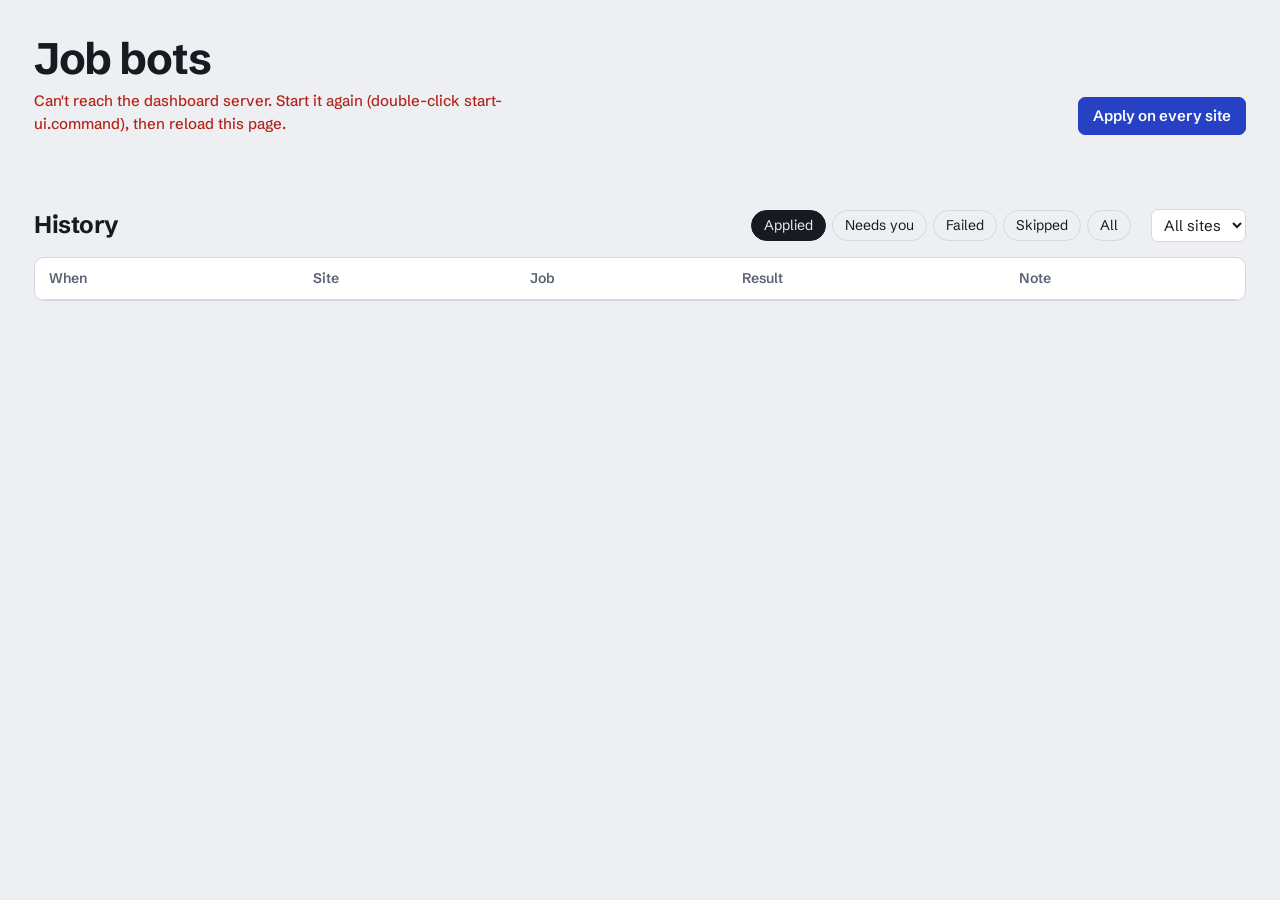
==== ui/index.html @ 5c923c1d "Add a browser dashboard for running the bots ui/server.py serves a local page (127.0.0.1:8765) with " ====
<!doctype html>
<html lang="en">
<head>
<meta charset="utf-8">
<meta name="viewport" content="width=device-width, initial-scale=1">
<title>Job bots</title>
<link rel="icon" href="data:,">
<link rel="preconnect" href="https://fonts.googleapis.com">
<link rel="preconnect" href="https://fonts.gstatic.com" crossorigin>
<link href="https://fonts.googleapis.com/css2?family=IBM+Plex+Mono:wght@400;500&family=Schibsted+Grotesk:wght@400;500;600;700&display=swap" rel="stylesheet">
<style>
  :root {
    --bg: #EDEFF3;
    --surface: #FFFFFF;
    --sunk: #F4F6F9;
    --ink: #161A21;
    --muted: #5A6372;
    --line: #D3D8E0;
    --accent: #2741C4;
    --accent-press: #1D339F;
    --on-accent: #FFFFFF;
    --ok: #157A46;
    --wait: #A45A00;
    --wait-bg: #FFF3DF;
    --bad: #B42318;
    --skip: #747C89;
    --ext: #5847B5;
    color-scheme: light;
  }
  @media (prefers-color-scheme: dark) {
    :root {
      --bg: #121419;
      --surface: #1A1D24;
      --sunk: #0F1115;
      --ink: #E6E9EE;
      --muted: #98A1AE;
      --line: #2D323B;
      --accent: #8193FF;
      --accent-press: #6D80F5;
      --on-accent: #0C1033;
      --ok: #52C48D;
      --wait: #F2A64B;
      --wait-bg: #2A2113;
      --bad: #F27A6F;
      --skip: #858D9A;
      --ext: #AE9FFF;
      color-scheme: dark;
    }
  }

  * { box-sizing: border-box; }
  body {
    margin: 0;
    background: var(--bg);
    color: var(--ink);
    font: 400 15px/1.5 "Schibsted Grotesk", system-ui, -apple-system, sans-serif;
    -webkit-font-smoothing: antialiased;
  }
  .wrap { max-width: 1260px; margin: 0 auto; padding: 36px 24px 72px; }
  a { color: var(--accent); }
  button, input, select { font: inherit; color: inherit; }
  :focus-visible { outline: 2px solid var(--accent); outline-offset: 2px; }

  /* ---------- header */
  .top { display: flex; justify-content: space-between; align-items: flex-end; gap: 24px; margin-bottom: 28px; }
  h1 { font-size: 44px; line-height: 1; font-weight: 700; letter-spacing: -0.03em; margin: 0 0 10px; }
  .lede { margin: 0; color: var(--muted); max-width: 62ch; }
  .offline { color: var(--bad); font-weight: 500; }

  /* ---------- buttons */
  .btn {
    border: 1px solid var(--line);
    background: var(--surface);
    border-radius: 7px;
    padding: 7px 14px;
    font-weight: 500;
    cursor: pointer;
  }
  .btn:hover:not(:disabled) { border-color: var(--muted); }
  .btn:disabled { opacity: .45; cursor: default; }
  .btn.primary { background: var(--accent); border-color: var(--accent); color: var(--on-accent); font-weight: 600; }
  .btn.primary:hover:not(:disabled) { background: var(--accent-press); border-color: var(--accent-press); }
  .btn.stop { color: var(--bad); border-color: currentColor; }
  .btn.big { width: 100%; padding: 14px 18px; font-size: 18px; border-radius: 9px; letter-spacing: -0.01em; }
  .btn.big.busy:disabled { opacity: 1; background: transparent; color: var(--accent); border: 1.5px dashed var(--accent); }

  /* ---------- one column per site; the top edge says what the bot is doing */
  .bots { display: grid; grid-template-columns: repeat(var(--cols, 3), minmax(0, 1fr)); gap: 16px; align-items: start; }
  .bot {
    background: var(--surface);
    border: 1px solid var(--line);
    border-top: 5px solid var(--line);
    border-radius: 3px 3px 10px 10px;
    padding: 20px 20px 16px;
    display: flex;
    flex-direction: column;
    gap: 14px;
    min-width: 0;
  }
  .bot[data-state="running"] { border-top-color: var(--accent); }
  .bot[data-state="waiting"] { border-top-color: var(--wait); }
  .bot-head { display: flex; justify-content: space-between; align-items: baseline; gap: 12px; }
  .bot h2 { font-size: 28px; line-height: 1.1; font-weight: 700; letter-spacing: -0.02em; margin: 0; }
  .today { margin: 0; color: var(--muted); white-space: nowrap; }
  .today b { color: var(--ink); font-weight: 600; font-size: 18px; }
  .how { margin: -8px 0 0; color: var(--muted); font-size: 14px; }
  .row { display: flex; flex-wrap: wrap; gap: 8px; }
  .row .btn { flex: 1 1 auto; }
  .need-you {
    background: none; border: 0; padding: 0; cursor: pointer;
    color: var(--wait); font-weight: 500; text-decoration: underline; text-underline-offset: 3px;
  }

  details.opts { font-size: 14px; }
  details.opts summary { cursor: pointer; color: var(--muted); width: max-content; }
  .opts-body { display: grid; gap: 8px; padding: 10px 0 2px; }
  .opts-body label { display: flex; gap: 8px; align-items: baseline; }
  .opts-body input[type="number"] {
    width: 4.5em; padding: 2px 6px; border: 1px solid var(--line); border-radius: 5px; background: var(--sunk);
  }

  /* ---------- the bot is waiting for you */
  .prompt {
    background: var(--wait-bg);
    border: 1px solid var(--wait);
    border-radius: 8px;
    padding: 12px 14px;
    display: grid;
    gap: 10px;
    animation: nudge 1.6s ease-in-out 3;
  }
  .prompt[hidden] { display: none; }
  .prompt-q { margin: 0; font-weight: 500; overflow-wrap: anywhere; }
  .prompt-q small { display: block; color: var(--wait); font-weight: 600; font-size: 13px; margin-bottom: 2px; }
  .prompt input[type="text"] {
    flex: 1 1 8em; min-width: 0; padding: 6px 10px; border: 1px solid var(--line); border-radius: 7px; background: var(--surface);
  }
  @keyframes nudge { 50% { box-shadow: 0 0 0 4px color-mix(in srgb, var(--wait) 25%, transparent); } }
  @media (prefers-reduced-motion: reduce) { .prompt { animation: none; } }

  /* ---------- live output */
  .log {
    margin: 0;
    height: 300px;
    overflow: auto;
    background: var(--sunk);
    border: 1px solid var(--line);
    border-radius: 7px;
    padding: 10px 12px;
    font: 400 12.5px/1.55 "IBM Plex Mono", ui-monospace, Menlo, monospace;
    white-space: pre-wrap;
    overflow-wrap: anywhere;
  }
  .log span { display: block; min-height: 1.55em; padding-left: 2ch; text-indent: -2ch; }  /* wrapped lines hang */
  .log .empty { font-family: "Schibsted Grotesk", system-ui, sans-serif; font-size: 14px; color: var(--muted); white-space: normal; }
  .l-ok { color: var(--ok); font-weight: 500; }
  .l-wait { color: var(--wait); font-weight: 500; }
  .l-bad { color: var(--bad); }
  .l-skip { color: var(--skip); }
  .l-ext { color: var(--ext); }
  .l-would { color: var(--accent); }
  .l-url { color: var(--muted); }
  .l-done { font-weight: 500; }
  .status { margin: -4px 0 0; font-size: 14px; color: var(--muted); min-height: 1.5em; }
  .status.err { color: var(--bad); }

  /* ---------- history */
  .history { margin-top: 44px; }
  .history-head { display: flex; flex-wrap: wrap; align-items: center; gap: 12px 20px; margin-bottom: 14px; }
  .history h2 { font-size: 24px; font-weight: 700; letter-spacing: -0.02em; margin: 0; margin-right: auto; }
  .chips { display: flex; flex-wrap: wrap; gap: 6px; }
  .chip { border: 1px solid var(--line); background: transparent; border-radius: 999px; padding: 4px 12px; cursor: pointer; font-size: 14px; }
  .chip[aria-pressed="true"] { background: var(--ink); border-color: var(--ink); color: var(--bg); }
  .history select { padding: 5px 8px; border: 1px solid var(--line); border-radius: 7px; background: var(--surface); }
  .table-scroll { overflow-x: auto; background: var(--surface); border: 1px solid var(--line); border-radius: 10px; }
  table { width: 100%; border-collapse: collapse; font-size: 14px; }
  th { text-align: left; font-weight: 600; color: var(--muted); padding: 10px 14px; border-bottom: 1px solid var(--line); white-space: nowrap; }
  td { padding: 10px 14px; border-bottom: 1px solid var(--line); vertical-align: top; }
  tr:last-child td { border-bottom: 0; }
  td.when, td.site { white-space: nowrap; color: var(--muted); }
  td.job a { color: var(--ink); font-weight: 500; text-decoration: none; }
  td.job a:hover { text-decoration: underline; }
  td.job span { display: block; color: var(--muted); }
  td.note { color: var(--muted); min-width: 14em; }
  .badge { display: inline-block; white-space: nowrap; font-weight: 600; font-size: 13px; border: 1.5px solid currentColor; border-radius: 5px; padding: 0 7px; }
  .s-applied { color: var(--ok); }
  .s-needs_manual { color: var(--wait); }
  .s-failed { color: var(--bad); }
  .s-skipped, .s-already_applied { color: var(--skip); }
  .s-external { color: var(--ext); }
  .history .empty { padding: 28px 14px; color: var(--muted); text-align: center; }

  @media (max-width: 960px) {
    .bots { --cols: 1 !important; }
    .log { height: 240px; }
  }
  @media (max-width: 640px) {
    .wrap { padding: 24px 16px 56px; }
    .top { flex-direction: column; align-items: stretch; }
    h1 { font-size: 36px; }
  }
</style>
</head>
<body>
<div class="wrap">
  <header class="top">
    <div>
      <h1>Job bots</h1>
      <p class="lede" id="lede">Click Apply and Chrome opens on that site. The bot goes through jobs matching your
        config and applies; when it needs you for a login, a captcha or a question, it asks here.</p>
    </div>
    <button class="btn primary" id="apply-all">Apply on every site</button>
  </header>

  <main class="bots" id="bots"></main>

  <section class="history" aria-labelledby="history-title">
    <div class="history-head">
      <h2 id="history-title">History</h2>
      <div class="chips" id="chips"></div>
      <select id="history-bot" aria-label="Site">
        <option value="">All sites</option>
      </select>
    </div>
    <div class="table-scroll">
      <table>
        <thead><tr><th>When</th><th>Site</th><th>Job</th><th>Result</th><th>Note</th></tr></thead>
        <tbody id="history-rows"></tbody>
      </table>
    </div>
  </section>
</div>

<template id="bot-tpl">
  <section class="bot" data-state="idle">
    <div class="bot-head">
      <h2></h2>
      <p class="today"></p>
    </div>
    <p class="how"></p>
    <button class="btn primary big" data-act="apply">Apply</button>
    <div class="row">
      <button class="btn" data-act="dry-run" title="List the jobs it would apply to, without applying">Dry run</button>
      <button class="btn" data-act="login" title="Only log in and save the session">Log in</button>
      <button class="btn stop" data-act="stop" hidden>Stop</button>
    </div>
    <details class="opts">
      <summary>Options</summary>
      <div class="opts-body">
        <label><input type="checkbox" name="confirm"> Ask me before each application</label>
        <label><input type="checkbox" name="assist"> Pause on questions it can't answer, so I can fill them in</label>
        <label>Stop after <input type="number" name="max" min="1" step="1"> applications</label>
      </div>
    </details>
    <div class="prompt" role="alert" hidden>
      <p class="prompt-q"></p>
      <div class="row prompt-answers"></div>
    </div>
    <pre class="log" tabindex="0" aria-label="Bot output"></pre>
    <p class="status" aria-live="polite"></p>
  </section>
</template>

<script>
const KNOWN = {
  instahyre: { name: "Instahyre", how: "Logs in by itself with the email and password in .env." },
  cutshort: { name: "Cutshort", how: "First time: click Log in and sign in (Google or phone OTP). It stays logged in." },
  hirist: { name: "Hirist", how: "First time: click Log in and sign in (OTP, password or Google). It stays logged in." },
  wellfound: { name: "Wellfound", how: "Logs in by itself with the email and password in .env." },
};
const BOTS = {};  // filled from the server: every bot folder it finds
const STATUS = {
  applied: "Applied",
  needs_manual: "Needs you",
  failed: "Failed",
  skipped: "Skipped",
  already_applied: "Already applied",
  external: "External site",
};
const BUSY = { apply: "Applying…", "dry-run": "Checking jobs…", login: "Logging in…" };
const CHIPS = [["applied", "Applied"], ["needs_manual", "Needs you"], ["failed", "Failed"], ["skipped", "Skipped"], ["", "All"]];

const view = {};       // bot -> what the page knows about it
const filter = { status: "applied", bot: "" };

function store(key, value) {
  try {
    if (value === undefined) return JSON.parse(localStorage.getItem(key));
    localStorage.setItem(key, JSON.stringify(value));
  } catch { return null; }
}

async function post(path, body) {
  const res = await fetch(path, { method: "POST", headers: { "Content-Type": "application/json" }, body: JSON.stringify(body) });
  const data = await res.json().catch(() => ({}));
  if (!res.ok) throw new Error(data.error || `Request failed (${res.status})`);
  return data;
}

// ---------------------------------------------------------------- columns

function build(names) {
  for (const bot of names) {
    BOTS[bot] = KNOWN[bot] || {
      name: bot[0].toUpperCase() + bot.slice(1),
      how: "If it needs you to sign in, it asks here. Log in does only that.",
    };
  }
  const grid = document.getElementById("bots");
  grid.style.setProperty("--cols", names.length === 4 ? 2 : Math.min(names.length, 3));
  const tpl = document.getElementById("bot-tpl");
  const select = document.getElementById("history-bot");
  for (const [bot, info] of Object.entries(BOTS)) {
    const el = tpl.content.firstElementChild.cloneNode(true);
    el.querySelector("h2").textContent = info.name;
    el.querySelector(".how").textContent = info.how;
    const opts = store(`opts.${bot}`) || {};
    for (const input of el.querySelectorAll(".opts input")) {
      if (input.type === "checkbox") input.checked = !!opts[input.name];
      else input.value = opts[input.name] || "";
      input.addEventListener("change", () => store(`opts.${bot}`, options(bot)));
    }
    el.addEventListener("click", e => {
      const act = e.target.closest("[data-act]")?.dataset.act;
      if (act === "stop") stop(bot);
      else if (act) start(bot, act);
    });
    grid.append(el);
    view[bot] = { el, runId: "", size: 0, text: "", answered: -1, state: null, error: "" };
    renderLog(bot);
    select.add(new Option(info.name, bot));
  }
}

function options(bot) {
  const q = name => view[bot].el.querySelector(`.opts [name="${name}"]`);
  return { confirm: q("confirm").checked, assist: q("assist").checked, max: parseInt(q("max").value, 10) || null };
}

async function start(bot, action) {
  view[bot].error = "";
  setStatus(bot, "");
  try {
    await post("/api/start", { bot, action, ...options(bot) });
  } catch (e) {
    view[bot].error = e.message;
    setStatus(bot, e.message, true);
  }
  poll(true);
}

async function stop(bot) {
  setStatus(bot, "Stopping: the bot finishes the current step and closes Chrome…");
  try { await post("/api/stop", { bot }); } catch (e) { setStatus(bot, e.message, true); }
  poll(true);
}

async function answer(bot, text) {
  view[bot].answered = view[bot].size;  // hide the question until the bot prints something new
  renderPrompt(bot);
  try { await post("/api/send", { bot, text }); } catch (e) { setStatus(bot, e.message, true); }
  poll(true);
}

function setStatus(bot, text, isError = false) {
  const el = view[bot].el.querySelector(".status");
  el.textContent = text;
  el.classList.toggle("err", isError);
}

// ---------------------------------------------------------------- output and questions

const lines = text => text.replace(/\r\n?/g, "\n").split("\n");

function lineClass(line) {
  if (/^\s+\+ /.test(line)) return "l-ok";
  if (/^\s+! /.test(line)) return "l-wait";
  if (/^\s+x /.test(line) || /^Traceback|Error\b/.test(line)) return "l-bad";
  if (/^\s+[-=] /.test(line)) return "l-skip";
  if (/^\s+> /.test(line)) return "l-ext";
  if (/^\s+~ /.test(line)) return "l-would";
  if (/^https?:\/\//.test(line)) return "l-url";
  if (/^(Done|Daily limit|Logged in|Stopped|Not logged in)/.test(line)) return "l-done";
  return "";
}

function renderLog(bot) {
  const v = view[bot];
  const pre = v.el.querySelector(".log");
  const atBottom = pre.scrollHeight - pre.scrollTop - pre.clientHeight < 40;
  pre.replaceChildren();
  if (!v.text) {
    const p = document.createElement("p");
    p.className = "empty";
    p.textContent = "Nothing run yet. What the bot does will show up here as it goes.";
    pre.append(p);
    return;
  }
  for (const line of lines(v.text).slice(-2000)) {
    const span = document.createElement("span");
    span.className = lineClass(line);
    span.textContent = line.replace(/(\S) {3,}/g, "$1  ");  // column padding just wraps badly in a narrow box
    pre.append(span);
  }
  if (atBottom) pre.scrollTop = pre.scrollHeight;
}

// The bot's input() prompts end without a newline; turn them into buttons.
function promptOf(text) {
  const all = lines(text);
  let tail = all.pop();
  if (!tail.trim()) return null;
  if (/^\s{4}/.test(tail)) tail = `${(all.pop() || "").trim()}. ${tail.trim()}`;  // "  ! <job>: <why>\n    Finish it..."
  const yn = tail.match(/^\s*\?\s*(.*?)\s*\[y\/N\/q\]\s*$/);
  if (yn) return { title: "Apply to this one?", q: yn[1], buttons: [["Apply", "y", "primary"], ["Skip", "n"], ["Stop run", "q", "stop"]] };
  if (/press Enter/i.test(tail)) {
    const q = tail.trim().replace(/^!\s*/, "").replace(/,?\s*then press Enter( here)?\s*\.*$/i, ".");
    return { title: "Do this in Chrome, then continue", q, buttons: [["Done, continue", "", "primary"]] };
  }
  if (/[?:.]\s$/.test(tail)) return { title: "The bot is asking", q: tail.trim(), input: true };
  return null;
}

function renderPrompt(bot) {
  const v = view[bot];
  const box = v.el.querySelector(".prompt");
  const p = v.state?.run?.running && v.answered !== v.size ? promptOf(v.text) : null;
  const key = p ? `${v.size}` : "";
  v.waiting = !!p;
  if (box.dataset.key === key) return;  // unchanged; don't rebuild under the cursor
  box.dataset.key = key;
  box.hidden = !p;
  if (!p) return;
  const q = box.querySelector(".prompt-q");
  q.replaceChildren(Object.assign(document.createElement("small"), { textContent: p.title }), p.q);
  const answers = box.querySelector(".prompt-answers");
  answers.replaceChildren();
  if (p.input) {
    const input = Object.assign(document.createElement("input"), { type: "text", placeholder: "Your answer" });
    const send = Object.assign(document.createElement("button"), { className: "btn primary", textContent: "Send" });
    send.onclick = () => answer(bot, input.value);
    input.onkeydown = e => { if (e.key === "Enter") answer(bot, input.value); };
    answers.append(input, send);
  }
  for (const [label, reply, kind] of p.buttons || []) {
    const b = Object.assign(document.createElement("button"), { className: `btn ${kind || ""}`, textContent: label });
    b.onclick = () => answer(bot, reply);
    answers.append(b);
  }
}

// ---------------------------------------------------------------- state from the server

function renderBot(bot, s) {
  const v = view[bot];
  v.state = s;
  if (s.log) {
    if (s.log.reset) { v.text = ""; v.answered = -1; }
    v.text += s.log.text;
    v.size = s.log.size;
    v.runId = s.run.id;
    if (s.log.text || s.log.reset) renderLog(bot);
  }
  renderPrompt(bot);

  const run = s.run;
  const running = !!run?.running;
  v.el.dataset.state = !running ? "idle" : v.waiting ? "waiting" : "running";

  const today = v.el.querySelector(".today");
  today.replaceChildren();
  const b = document.createElement("b");
  b.textContent = s.applied_today;
  today.append(b, s.max_per_day ? ` of ${s.max_per_day} today` : " applied today");
  if (s.needs_manual) {
    const link = Object.assign(document.createElement("button"), {
      className: "need-you", textContent: `${s.needs_manual} need you`, title: "Jobs it couldn't finish; see them in History",
    });
    link.onclick = () => setFilter({ status: "needs_manual", bot });
    today.append(document.createElement("br"), link);
  }

  const apply = v.el.querySelector('[data-act="apply"]');
  apply.textContent = running ? BUSY[run.action] : "Apply";
  apply.classList.toggle("busy", running);
  for (const btn of v.el.querySelectorAll('[data-act="apply"], [data-act="dry-run"], [data-act="login"]')) {
    btn.disabled = running || !s.config_ok;
  }
  v.el.querySelector('[data-act="stop"]').hidden = !running;
  const max = v.el.querySelector('.opts [name="max"]');
  max.placeholder = s.max_per_run ?? "";

  const status = v.el.querySelector(".status");
  if (v.error) setStatus(bot, v.error, true);
  else if (!s.config_ok) setStatus(bot, `Missing ${bot}/config.yaml: copy ${bot}/config.example.yaml to it and edit it.`, true);
  else if (running) { if (!status.textContent.startsWith("Stopping")) setStatus(bot, v.waiting ? "Waiting for you." : "Running. Chrome is doing the work; leave it open."); }
  else if (run) setStatus(bot, finished(run, v.text), run.exit !== 0 && !run.stopped);
}

function finished(run, text) {
  const at = new Date(run.ended * 1000).toLocaleTimeString([], { hour: "numeric", minute: "2-digit" });
  if (run.stopped) return `Stopped at ${at}.`;
  if (run.exit !== 0) return `Ended with an error at ${at}. The output above says what went wrong.`;
  const done = lines(text).reverse().find(l => /^Done:|^Daily limit|^Logged in|^Still not logged in|^Not logged in/.test(l));
  return `Finished at ${at}.${done ? " " + done : ""}`;
}

let timer = null;
let wasRunning = false;

async function poll(soon = false) {
  clearTimeout(timer);
  if (soon) { timer = setTimeout(poll, 150); return; }
  const qs = new URLSearchParams(Object.fromEntries(Object.keys(BOTS).map(b => [b, `${view[b].runId}:${view[b].size}`])));
  let data;
  try {
    data = await (await fetch(`/api/state?${qs}`)).json();
    document.getElementById("lede").classList.remove("offline");
  } catch {
    const lede = document.getElementById("lede");
    lede.textContent = "Can't reach the dashboard server. Start it again (double-click start-ui.command), then reload this page.";
    lede.classList.add("offline");
    timer = setTimeout(poll, 5000);
    return;
  }
  for (const bot of Object.keys(BOTS)) if (data[bot]) renderBot(bot, data[bot]);

  const running = Object.values(data).some(s => s.run?.running);
  const waiting = Object.keys(BOTS).filter(b => view[b].waiting);
  document.title = waiting.length ? `Needs you: ${waiting.map(b => BOTS[b].name).join(", ")}` : running ? "Running – Job bots" : "Job bots";
  document.getElementById("apply-all").disabled = Object.values(data).every(s => s.run?.running || !s.config_ok);

  if (running || wasRunning) loadHistory();  // new results, or the final ones after a run ends
  wasRunning = running;
  timer = setTimeout(poll, running ? 800 : 4000);
}

// ---------------------------------------------------------------- history

function setFilter(next) {
  Object.assign(filter, next);
  document.getElementById("history-bot").value = filter.bot;
  for (const chip of document.querySelectorAll(".chip")) chip.setAttribute("aria-pressed", chip.dataset.status === filter.status);
  loadHistory();
  if (next.bot !== undefined) document.getElementById("history-title").scrollIntoView({ behavior: "smooth", block: "start" });
}

function when(ts) {
  const d = new Date(ts.replace(" ", "T"));
  const time = d.toLocaleTimeString([], { hour: "numeric", minute: "2-digit" });
  if (d.toDateString() === new Date().toDateString()) return `Today ${time}`;
  return `${d.toLocaleDateString([], { day: "numeric", month: "short" })} ${time}`;
}

let historyBusy = false;

async function loadHistory() {
  if (historyBusy) return;
  historyBusy = true;
  try {
    const qs = new URLSearchParams({ status: filter.status, bot: filter.bot });
    const rows = await (await fetch(`/api/history?${qs}`)).json();
    const body = document.getElementById("history-rows");
    body.replaceChildren();
    if (!rows.length) {
      const td = Object.assign(document.createElement("td"), { colSpan: 5, className: "empty" });
      td.textContent = filter.status === "applied" ? "No applications yet. Click Apply on a site above to start." : "Nothing here.";
      body.append(document.createElement("tr"));
      body.lastChild.append(td);
    }
    for (const r of rows) {
      const tr = document.createElement("tr");
      const cell = (cls, ...kids) => { const td = Object.assign(document.createElement("td"), { className: cls }); td.append(...kids); tr.append(td); return td; };
      cell("when", when(r.ts));
      cell("site", BOTS[r.bot]?.name || r.bot);
      const link = Object.assign(document.createElement("a"), { target: "_blank", rel: "noopener", textContent: r.title || "Untitled job" });
      if (/^https?:\/\//.test(r.url || "")) link.href = r.url;
      cell("job", link, Object.assign(document.createElement("span"), { textContent: r.company || "" }));
      cell("", Object.assign(document.createElement("span"), { className: `badge s-${r.status}`, textContent: STATUS[r.status] || r.status }));
      const note = cell("note", r.note || "");
      if (r.shot) {
        if (r.note) note.append(" ");
        note.append(Object.assign(document.createElement("a"), { href: r.shot, target: "_blank", textContent: "Screenshot" }));
      }
      body.append(tr);
    }
  } catch {
    // the state poll already reports the server being down
  } finally {
    historyBusy = false;
  }
}

function buildHistory() {
  const chips = document.getElementById("chips");
  for (const [status, label] of CHIPS) {
    const chip = Object.assign(document.createElement("button"), { className: "chip", textContent: label });
    chip.dataset.status = status;
    chip.setAttribute("aria-pressed", status === filter.status);
    chip.onclick = () => setFilter({ status });
    chips.append(chip);
  }
  document.getElementById("history-bot").onchange = e => { filter.bot = e.target.value; loadHistory(); };
}

document.getElementById("apply-all").onclick = () => {
  for (const bot of Object.keys(BOTS)) {
    const s = view[bot].state;
    if (s?.config_ok && !s.run?.running) start(bot, "apply");
  }
};

async function init() {
  try {
    build(Object.keys(await (await fetch("/api/state")).json()));
  } catch {
    build([]);
  }
  buildHistory();
  loadHistory();
  poll();
}

init();
</script>
</body>
</html>
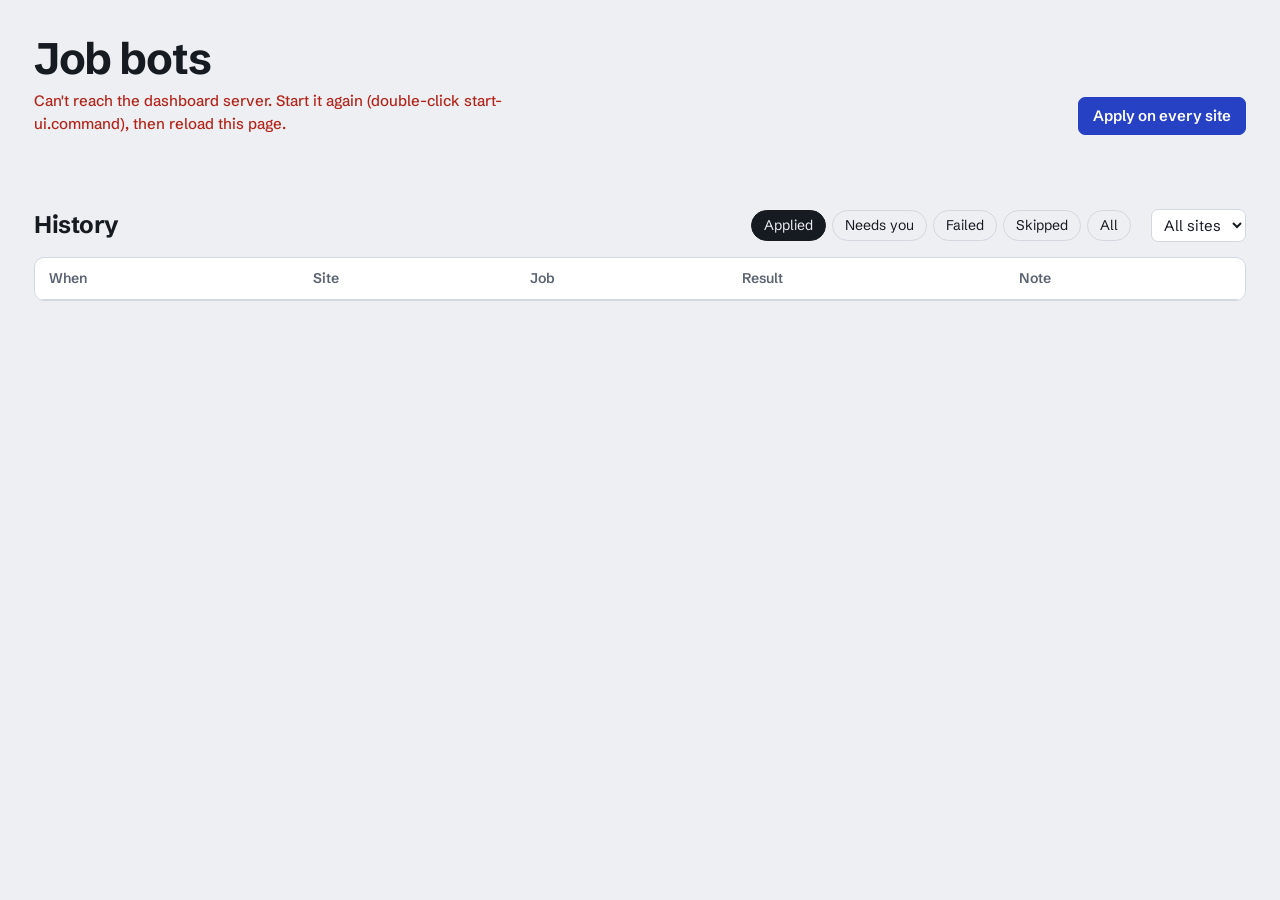
==== commit 79a98046: "Increase daily application limits across multiple job platforms" ====
--- a/ui/index.html
+++ b/ui/index.html
@@ -118,6 +118,23 @@
   .opts-body input[type="number"] {
     width: 4.5em; padding: 2px 6px; border: 1px solid var(--line); border-radius: 5px; background: var(--sunk);
   }
+  .per-day { display: flex; flex-wrap: wrap; gap: 8px; align-items: baseline; }
+  .per-day .btn { padding: 2px 10px; font-size: 14px; }
+  .per-day .saved { color: var(--muted); }
+  .per-day .saved.err { color: var(--bad); }
+
+  /* ---------- referral message editor */
+  .refer-text .opts-body label { display: grid; gap: 4px; }
+  .refer-text small { color: var(--muted); font-weight: 400; }
+  .refer-text textarea {
+    width: 100%; padding: 8px 10px; border: 1px solid var(--line); border-radius: 7px; background: var(--sunk);
+    font: inherit; color: inherit; resize: vertical;
+  }
+  .refer-text .hint { margin: 0; color: var(--muted); }
+  .refer-text .warn { margin: 0; color: var(--wait); font-weight: 500; }
+  .refer-text .saved { align-self: center; color: var(--muted); }
+  .refer-text .saved.err { color: var(--bad); }
+  .refer-text .row .btn { flex: 0 0 auto; }
 
   /* ---------- the bot is waiting for you */
   .prompt {
@@ -130,7 +147,7 @@
     animation: nudge 1.6s ease-in-out 3;
   }
   .prompt[hidden] { display: none; }
-  .prompt-q { margin: 0; font-weight: 500; overflow-wrap: anywhere; }
+  .prompt-q { margin: 0; font-weight: 500; overflow-wrap: anywhere; white-space: pre-line; }
   .prompt-q small { display: block; color: var(--wait); font-weight: 600; font-size: 13px; margin-bottom: 2px; }
   .prompt input[type="text"] {
     flex: 1 1 8em; min-width: 0; padding: 6px 10px; border: 1px solid var(--line); border-radius: 7px; background: var(--surface);
@@ -188,6 +205,9 @@
   .s-failed { color: var(--bad); }
   .s-skipped, .s-already_applied { color: var(--skip); }
   .s-external { color: var(--ext); }
+  .s-messaged { color: var(--ok); }
+  .s-invited { color: var(--wait); }
+  .s-not_accepted { color: var(--skip); }
   .history .empty { padding: 28px 14px; color: var(--muted); text-align: center; }
 
   @media (max-width: 960px) {
@@ -229,6 +249,18 @@
       </table>
     </div>
   </section>
+
+  <section class="history" id="referrals" hidden aria-labelledby="referrals-title">
+    <div class="history-head">
+      <h2 id="referrals-title">Referrals</h2>
+    </div>
+    <div class="table-scroll">
+      <table>
+        <thead><tr><th>When</th><th>Person</th><th>Asked about</th><th>Status</th><th>Note</th></tr></thead>
+        <tbody id="referral-rows"></tbody>
+      </table>
+    </div>
+  </section>
 </div>
 
 <template id="bot-tpl">
@@ -242,6 +274,7 @@
     <div class="row">
       <button class="btn" data-act="dry-run" title="List the jobs it would apply to, without applying">Dry run</button>
       <button class="btn" data-act="login" title="Only log in and save the session">Log in</button>
+      <button class="btn" data-act="refer" hidden title="Message people at the companies it applied to, asking for a referral">Ask for referrals</button>
       <button class="btn stop" data-act="stop" hidden>Stop</button>
     </div>
     <details class="opts">
@@ -250,6 +283,22 @@
         <label><input type="checkbox" name="confirm"> Ask me before each application</label>
         <label><input type="checkbox" name="assist"> Pause on questions it can't answer, so I can fill them in</label>
         <label>Stop after <input type="number" name="max" min="1" step="1"> applications</label>
+        <div class="per-day">
+          <label>At most <input type="number" name="per-day" min="1" max="500" step="1"> applications a day</label>
+          <button class="btn" data-act="save-limit">Save</button><span class="saved" aria-live="polite"></span>
+        </div>
+      </div>
+    </details>
+    <details class="opts refer-text" hidden>
+      <summary>Referral message</summary>
+      <div class="opts-body">
+        <label>Invite note <small>To people you're not connected with yet. Up to 300 characters.</small>
+          <textarea name="note" rows="3" maxlength="300"></textarea></label>
+        <label>Message <small>To people you're connected with, and to the others once they accept.</small>
+          <textarea name="message" rows="9"></textarea></label>
+        <p class="hint">{first_name}, {company}, {title} and {job_url} are filled in for each person.</p>
+        <p class="warn" hidden>Write the &lt;…&gt; part in your own words. Until then the bot won't send referrals.</p>
+        <div class="row"><button class="btn primary" data-act="save-text">Save</button><span class="saved" aria-live="polite"></span></div>
       </div>
     </details>
     <div class="prompt" role="alert" hidden>
@@ -267,6 +316,7 @@
   cutshort: { name: "Cutshort", how: "First time: click Log in and sign in (Google or phone OTP). It stays logged in." },
   hirist: { name: "Hirist", how: "First time: click Log in and sign in (OTP, password or Google). It stays logged in." },
   wellfound: { name: "Wellfound", how: "Logs in by itself with the email and password in .env." },
+  linkedin: { name: "LinkedIn", how: "First time: click Log in and sign in. Applies through Easy Apply; Ask for referrals messages people at those companies." },
 };
 const BOTS = {};  // filled from the server: every bot folder it finds
 const STATUS = {
@@ -277,7 +327,7 @@
   already_applied: "Already applied",
   external: "External site",
 };
-const BUSY = { apply: "Applying…", "dry-run": "Checking jobs…", login: "Logging in…" };
+const BUSY = { apply: "Applying…", "dry-run": "Checking jobs…", login: "Logging in…", refer: "Asking for referrals…" };
 const CHIPS = [["applied", "Applied"], ["needs_manual", "Needs you"], ["failed", "Failed"], ["skipped", "Skipped"], ["", "All"]];
 
 const view = {};       // bot -> what the page knows about it
@@ -315,16 +365,24 @@
     el.querySelector("h2").textContent = info.name;
     el.querySelector(".how").textContent = info.how;
     const opts = store(`opts.${bot}`) || {};
-    for (const input of el.querySelectorAll(".opts input")) {
+    for (const input of el.querySelectorAll('.opts input:not([name="per-day"])')) {  // the daily limit lives in config.yaml
       if (input.type === "checkbox") input.checked = !!opts[input.name];
       else input.value = opts[input.name] || "";
       input.addEventListener("change", () => store(`opts.${bot}`, options(bot)));
     }
+    const perDay = el.querySelector('[name="per-day"]');
+    perDay.addEventListener("input", () => { perDay.dataset.dirty = "1"; setLimitSaved(bot, ""); });
+    perDay.addEventListener("keydown", e => { if (e.key === "Enter") saveLimit(bot); });
     el.addEventListener("click", e => {
       const act = e.target.closest("[data-act]")?.dataset.act;
       if (act === "stop") stop(bot);
+      else if (act === "save-text") saveText(bot);
+      else if (act === "save-limit") saveLimit(bot);
       else if (act) start(bot, act);
     });
+    for (const area of el.querySelectorAll(".refer-text textarea")) {
+      area.addEventListener("input", () => { area.dataset.dirty = "1"; showPlaceholderWarning(bot); setSaved(bot, ""); });
+    }
     grid.append(el);
     view[bot] = { el, runId: "", size: 0, text: "", answered: -1, state: null, error: "" };
     renderLog(bot);
@@ -359,6 +417,80 @@
   view[bot].answered = view[bot].size;  // hide the question until the bot prints something new
   renderPrompt(bot);
   try { await post("/api/send", { bot, text }); } catch (e) { setStatus(bot, e.message, true); }
+  poll(true);
+}
+
+// ---------------------------------------------------------------- referral message
+
+const PLACEHOLDER = /<[^<>\n]+>/;
+
+function referralText(bot) {
+  const q = name => view[bot].el.querySelector(`.refer-text [name="${name}"]`);
+  return { note: q("note"), message: q("message") };
+}
+
+function showPlaceholderWarning(bot) {
+  const { message } = referralText(bot);
+  view[bot].el.querySelector(".refer-text .warn").hidden = !PLACEHOLDER.test(message.value);
+}
+
+function setSaved(bot, text, isError = false) {
+  const el = view[bot].el.querySelector(".refer-text .saved");
+  el.textContent = text;
+  el.classList.toggle("err", isError);
+}
+
+function renderReferralText(bot, s) {
+  const box = view[bot].el.querySelector(".refer-text");
+  box.hidden = !s.referral_text;
+  if (!s.referral_text) return;
+  for (const [key, area] of Object.entries(referralText(bot))) {
+    if (area.dataset.dirty !== "1" && document.activeElement !== area) area.value = s.referral_text[key];  // don't overwrite your edits
+  }
+  showPlaceholderWarning(bot);
+}
+
+async function saveText(bot) {
+  const { note, message } = referralText(bot);
+  setSaved(bot, "Saving…");
+  try {
+    await post("/api/referral-text", { bot, note: note.value, message: message.value });
+    note.dataset.dirty = message.dataset.dirty = "";
+    setSaved(bot, "Saved to config.yaml.");
+  } catch (e) {
+    setSaved(bot, e.message, true);
+  }
+}
+
+// ---------------------------------------------------------------- daily limit
+
+function setLimitSaved(bot, text, isError = false) {
+  const el = view[bot].el.querySelector(".per-day .saved");
+  el.textContent = text;
+  el.classList.toggle("err", isError);
+}
+
+function renderDailyLimit(bot, s) {
+  const input = view[bot].el.querySelector('[name="per-day"]');
+  if (input.dataset.dirty !== "1" && document.activeElement !== input) input.value = s.max_per_day ?? "";  // don't overwrite your edit
+  view[bot].el.querySelector('[data-act="save-limit"]').disabled = !s.config_ok;
+}
+
+async function saveLimit(bot) {
+  const input = view[bot].el.querySelector('[name="per-day"]');
+  const n = Number(input.value);
+  if (!input.value.trim() || !Number.isInteger(n) || n < 1 || n > 500) {
+    setLimitSaved(bot, "A whole number from 1 to 500.", true);
+    return;
+  }
+  setLimitSaved(bot, "Saving…");
+  try {
+    await post("/api/daily-limit", { bot, max_per_day: n });
+    input.dataset.dirty = "";
+    setLimitSaved(bot, view[bot].state?.run?.running ? "Saved. The next run uses it." : "Saved to config.yaml.");
+  } catch (e) {
+    setLimitSaved(bot, e.message, true);
+  }
   poll(true);
 }
 
@@ -412,6 +544,12 @@
   if (!tail.trim()) return null;
   if (/^\s{4}/.test(tail)) tail = `${(all.pop() || "").trim()}. ${tail.trim()}`;  // "  ! <job>: <why>\n    Finish it..."
   const yn = tail.match(/^\s*\?\s*(.*?)\s*\[y\/N\/q\]\s*$/);
+  if (yn && /^(Message|Invite) /.test(yn[1])) {  // a referral; what it would send is printed just above, indented
+    const text = [];
+    for (let i = all.length - 1; i >= 0 && /^ {6}/.test(all[i]); i--) text.unshift(all[i].trim());
+    const q = text.length ? `${yn[1]}\n\n${text.join("\n")}` : yn[1];
+    return { title: "Send this?", q, buttons: [["Send", "y", "primary"], ["Skip", "n"], ["Stop run", "q", "stop"]] };
+  }
   if (yn) return { title: "Apply to this one?", q: yn[1], buttons: [["Apply", "y", "primary"], ["Skip", "n"], ["Stop run", "q", "stop"]] };
   if (/press Enter/i.test(tail)) {
     const q = tail.trim().replace(/^!\s*/, "").replace(/,?\s*then press Enter( here)?\s*\.*$/i, ".");
@@ -483,9 +621,12 @@
   const apply = v.el.querySelector('[data-act="apply"]');
   apply.textContent = running ? BUSY[run.action] : "Apply";
   apply.classList.toggle("busy", running);
-  for (const btn of v.el.querySelectorAll('[data-act="apply"], [data-act="dry-run"], [data-act="login"]')) {
+  for (const btn of v.el.querySelectorAll('[data-act="apply"], [data-act="dry-run"], [data-act="login"], [data-act="refer"]')) {
     btn.disabled = running || !s.config_ok;
   }
+  v.el.querySelector('[data-act="refer"]').hidden = !s.can_refer;
+  renderReferralText(bot, s);
+  renderDailyLimit(bot, s);
   v.el.querySelector('[data-act="stop"]').hidden = !running;
   const max = v.el.querySelector('.opts [name="max"]');
   max.placeholder = s.max_per_run ?? "";
@@ -530,7 +671,8 @@
   document.title = waiting.length ? `Needs you: ${waiting.map(b => BOTS[b].name).join(", ")}` : running ? "Running – Job bots" : "Job bots";
   document.getElementById("apply-all").disabled = Object.values(data).every(s => s.run?.running || !s.config_ok);
 
-  if (running || wasRunning) loadHistory();  // new results, or the final ones after a run ends
+  if (running || wasRunning) { loadHistory(); loadReferrals(); }  // new results, or the final ones after a run ends
+  document.getElementById("referrals").hidden = !Object.values(data).some(s => s.can_refer);
   wasRunning = running;
   timer = setTimeout(poll, running ? 800 : 4000);
 }
@@ -591,6 +733,37 @@
   }
 }
 
+const REFERRAL_STATUS = { messaged: "Asked", invited: "Invite sent", not_accepted: "Didn't accept", failed: "Failed" };
+
+async function loadReferrals() {
+  let rows;
+  try { rows = await (await fetch("/api/referrals")).json(); } catch { return; }
+  const body = document.getElementById("referral-rows");
+  body.replaceChildren();
+  if (!rows.length) {
+    const td = Object.assign(document.createElement("td"), { colSpan: 5, className: "empty" });
+    td.textContent = "Nobody asked yet. Click Ask for referrals on the LinkedIn card.";
+    body.append(document.createElement("tr"));
+    body.lastChild.append(td);
+  }
+  for (const r of rows) {
+    const tr = document.createElement("tr");
+    const cell = (cls, ...kids) => { const td = Object.assign(document.createElement("td"), { className: cls }); td.append(...kids); tr.append(td); };
+    const link = (href, text) => {
+      const a = Object.assign(document.createElement("a"), { target: "_blank", rel: "noopener", textContent: text });
+      if (/^https?:\/\//.test(href || "")) a.href = href;
+      return a;
+    };
+    cell("when", when(r.ts));
+    cell("job", link(r.profile, r.name || "?"), Object.assign(document.createElement("span"), { textContent: r.headline || "" }));
+    cell("job", link(r.job_url, r.title || "Job"), Object.assign(document.createElement("span"), { textContent: r.company || "" }));
+    cell("", Object.assign(document.createElement("span"), { className: `badge s-${r.status}`, textContent: REFERRAL_STATUS[r.status] || r.status }));
+    const note = r.status === "invited" ? "Gets your message once they accept" : r.note || "";
+    cell("note", note);
+    body.append(tr);
+  }
+}
+
 function buildHistory() {
   const chips = document.getElementById("chips");
   for (const [status, label] of CHIPS) {
@@ -618,6 +791,7 @@
   }
   buildHistory();
   loadHistory();
+  loadReferrals();
   poll();
 }
 
